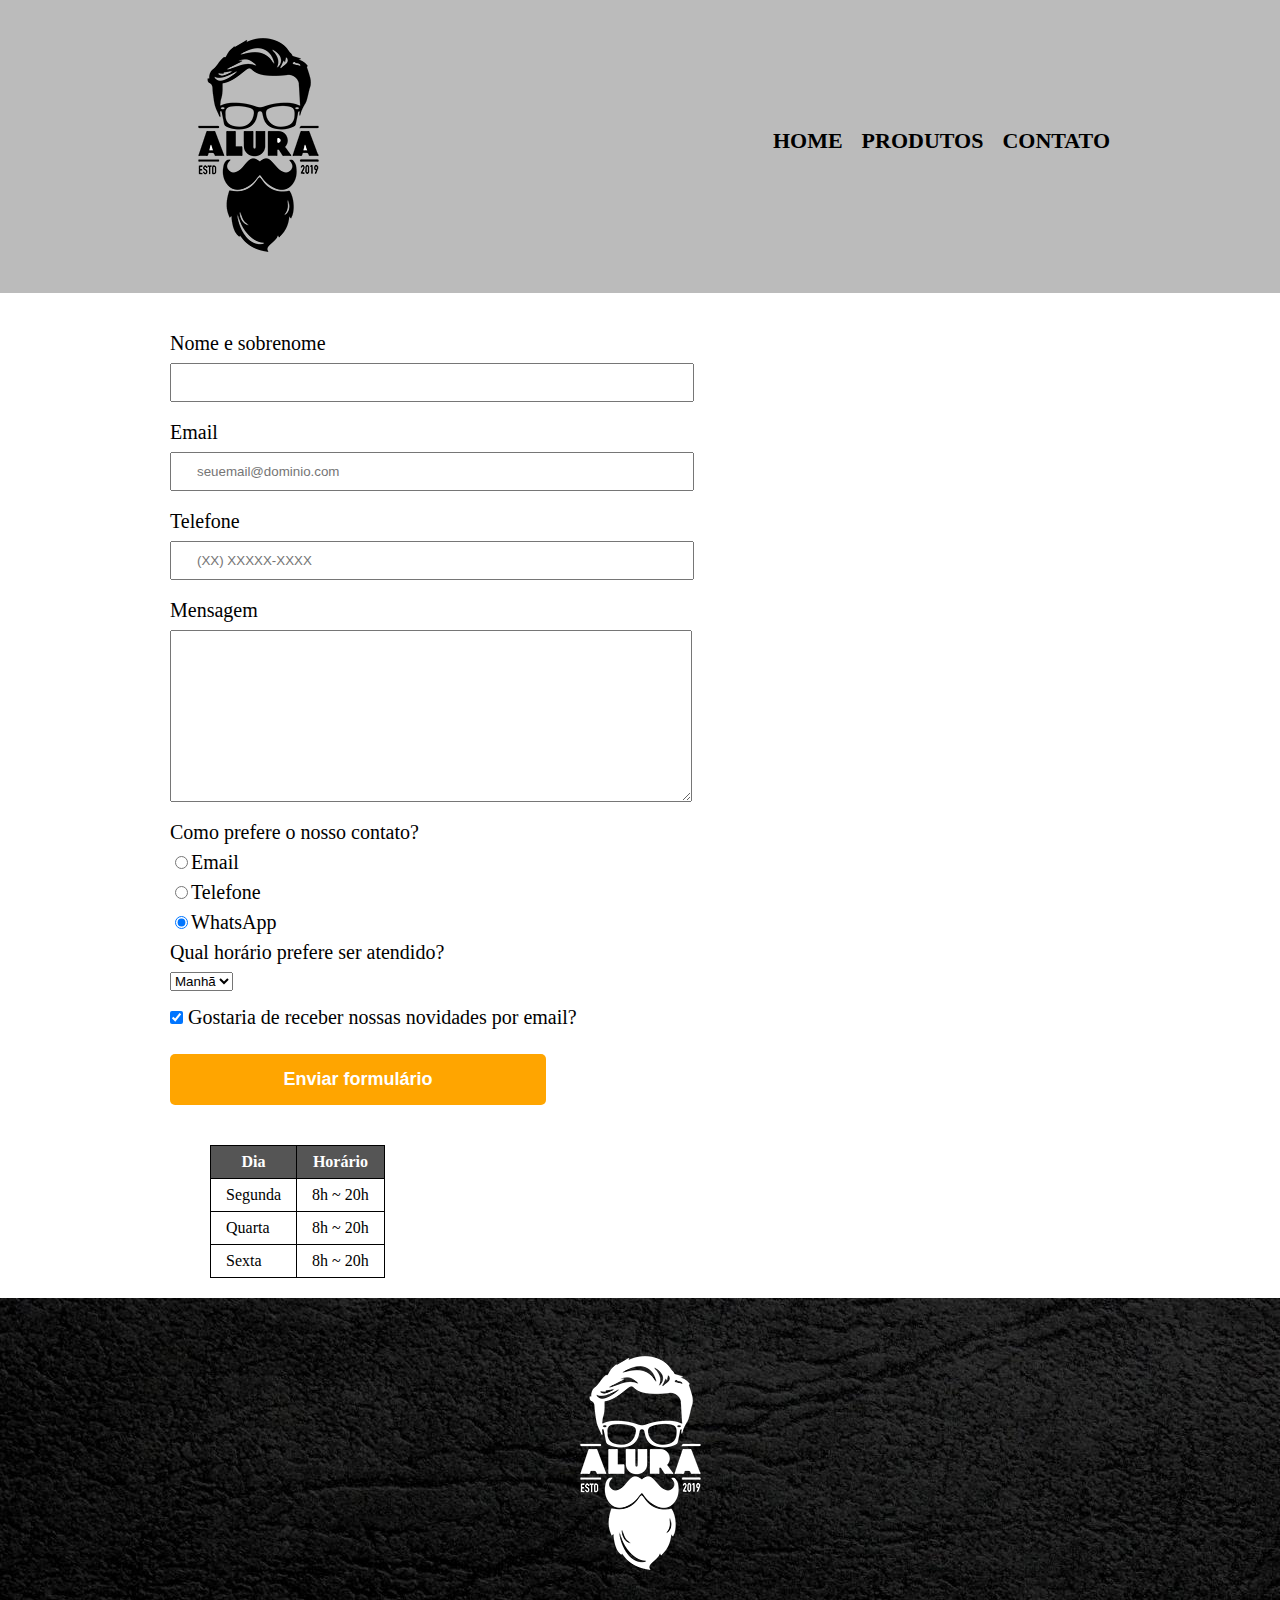
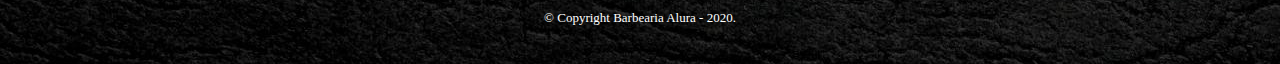
==== contato.html @ 942c0c39 "Adicionando pagina do formulario" ====
<!DOCTYPE html>
<html>

<head>
    <meta charset="UTF-8">
    <title>Contato - Barbearia Alura</title>

    <link rel="stylesheet" href="reset.css">
    <link rel="stylesheet" href="style.css">
</head>

<body>
    <header>
        <div class="caixa">
            <h1><img src="logo.png" alt="Logo da Barbearia Alura"></h1>

            <nav>
                <ul>
                    <li><a href="index.html">Home</a></li>
                    <li><a href="produtos.html">Produtos</a></li>
                    <li><a href="contato.html">Contato</a></li>
                </ul>
            </nav>
        </div>
    </header>

    <main>
        <form>
            <label for="nomesobrenome"> Nome e sobrenome</label>
            <input type="text" id="nomesobrenome" class="input-padrao" required>

            <label for="email"> Email</label>
            <input type="email" id="email" class="input-padrao" required placeholder="seuemail@dominio.com">

            <label for="telefone">Telefone</label>
            <input type="tel" id="telefone" class="input-padrao" required placeholder="(XX) XXXXX-XXXX">

            <label for="mensagem">Mensagem</label>
            <textarea cols="70" rows="10" id="mensagem" class="input-padrao" required></textarea>

            <fieldset>
                <legend>Como prefere o nosso contato? </legend>
                <label for="radio-email"><input type="radio" name="contato" value="email" id="radio-email">Email</label>


                <label for="radio-telefone"><input type="radio" name="contato" value="telefone"
                        id="radio-telefone">Telefone</label>


                <label for="radio-whatsapp"><input type="radio" name="contato" value="whatsapp" id="radio-whatsapp"
                        checked>WhatsApp</label>

            </fieldset>

            <fieldset>
                <legend>Qual horário prefere ser atendido?</legend>
                <select name="" id="">
                    <option value="">Manhã</option>
                    <option value="">Tarde</option>
                    <option value="">Noite</option>
                </select>
            </fieldset>

            <label><input type="checkbox" class="checkbox" checked> Gostaria de receber nossas novidades por
                email?</label>




            <input type="submit" value="Enviar formulário" class="enviar">
        </form>

        <table>

            <thead>
                <tr>
                    <th>Dia</th>
                    <th colspan="2">Horário</th>
                </tr>
            </thead>

            <tbody>
                <tr>
                    <td>Segunda</td>
                    <td>8h ~ 20h</td>
                </tr>
                <tr>
                    <td>Quarta</td>
                    <td>8h ~ 20h</td>
                </tr>
                <tr>
                    <td>Sexta</td>
                    <td>8h ~ 20h</td>
                </tr>

            </tbody>

        </table>
    </main>

    <footer>
        <img src="logo-branco.png" alt="Logo da Barbearia Alura">
        <p class="copyright">
            &copy; Copyright Barbearia Alura - 2020.
        </p>
    </footer>
</body>

</html>
---- style.css ----
header {
	background: #BBBBBB;
	padding: 20px 0;
}

main{
	width: 940px;
	margin: 0 auto;
}

form{
	margin: 40px 0;
}

form label, form legend{
	display: block;
	font-size: 20px;
	margin: 0 0 10px;
}
.input-padrao{
	display: block;
	margin: 0 0 20px;
	padding: 10px 25px;
	width: 50%;
}
.checkbox{
	margin: 20px 0;
}

.caixa {
	position: relative;
	width: 940px;
	margin: 0 auto;
}

nav {
	position: absolute;
	top: 110px;
	right: 0;
}

nav li {
	display: inline;
	margin: 0 0 0 15px;
}

nav a {
	text-transform: uppercase;
	color: #000000;
	font-weight: bold;
	font-size: 22px;
	text-decoration: none;
	
}

nav a:hover{
	color: #c78c19;
	text-decoration: underline;
	
}

.produtos {
	width: 940px;
	margin: 0 auto;
	padding: 50px 0;
}
.produtos li:hover{
	border-color: #c78c19;
	background: grey;
	
	transform: scale(1.2);
	
}

.produtos li:active{
	border-color: #088c19;
}

.produtos li:hover h2{
	font-size: 34px;
}
.produtos li {
	display: inline-block;
	text-align: center;
	width: 30%;
	vertical-align: top;
	margin: 0 1.5%;
	padding: 30px 20px;
	box-sizing: border-box;
	border: 2px solid #000000;
	border-radius: 10px;
	transition: 1s all;
	cursor: pointer;
	
}

.produtos h2 {
	font-size: 30px;
	font-weight: bold;
}

.produto-descricao {
	font-size: 18px;
}

.produto-preco {
	font-size: 22px;
	font-weight: bold;
	margin-top: 10px;
}


footer {
	text-align: center;
	background: url("bg.jpg");
	padding: 40px 0;
}

.copyright{
	color: white;
	font-size: 13px;
	margin-top: 20px;
	
}

.enviar{
width: 40%;
padding: 15px 0 ;
background: orange;
color: white;
font-weight: bold;
font-size: 18px;
border: none;
border-radius: 5px;
transition: 1s all;
cursor: pointer;
}

.enviar:hover{
	background: darkorange;	
	transform:scale(1.2);
}

table{
	margin: 20px 40px;
}
thead{
	background: #555555;
	color: white;
	font-weight: bold;
}
 th, td{
	 border: 1px solid #000000;
	 padding: 8px 15px;
 }
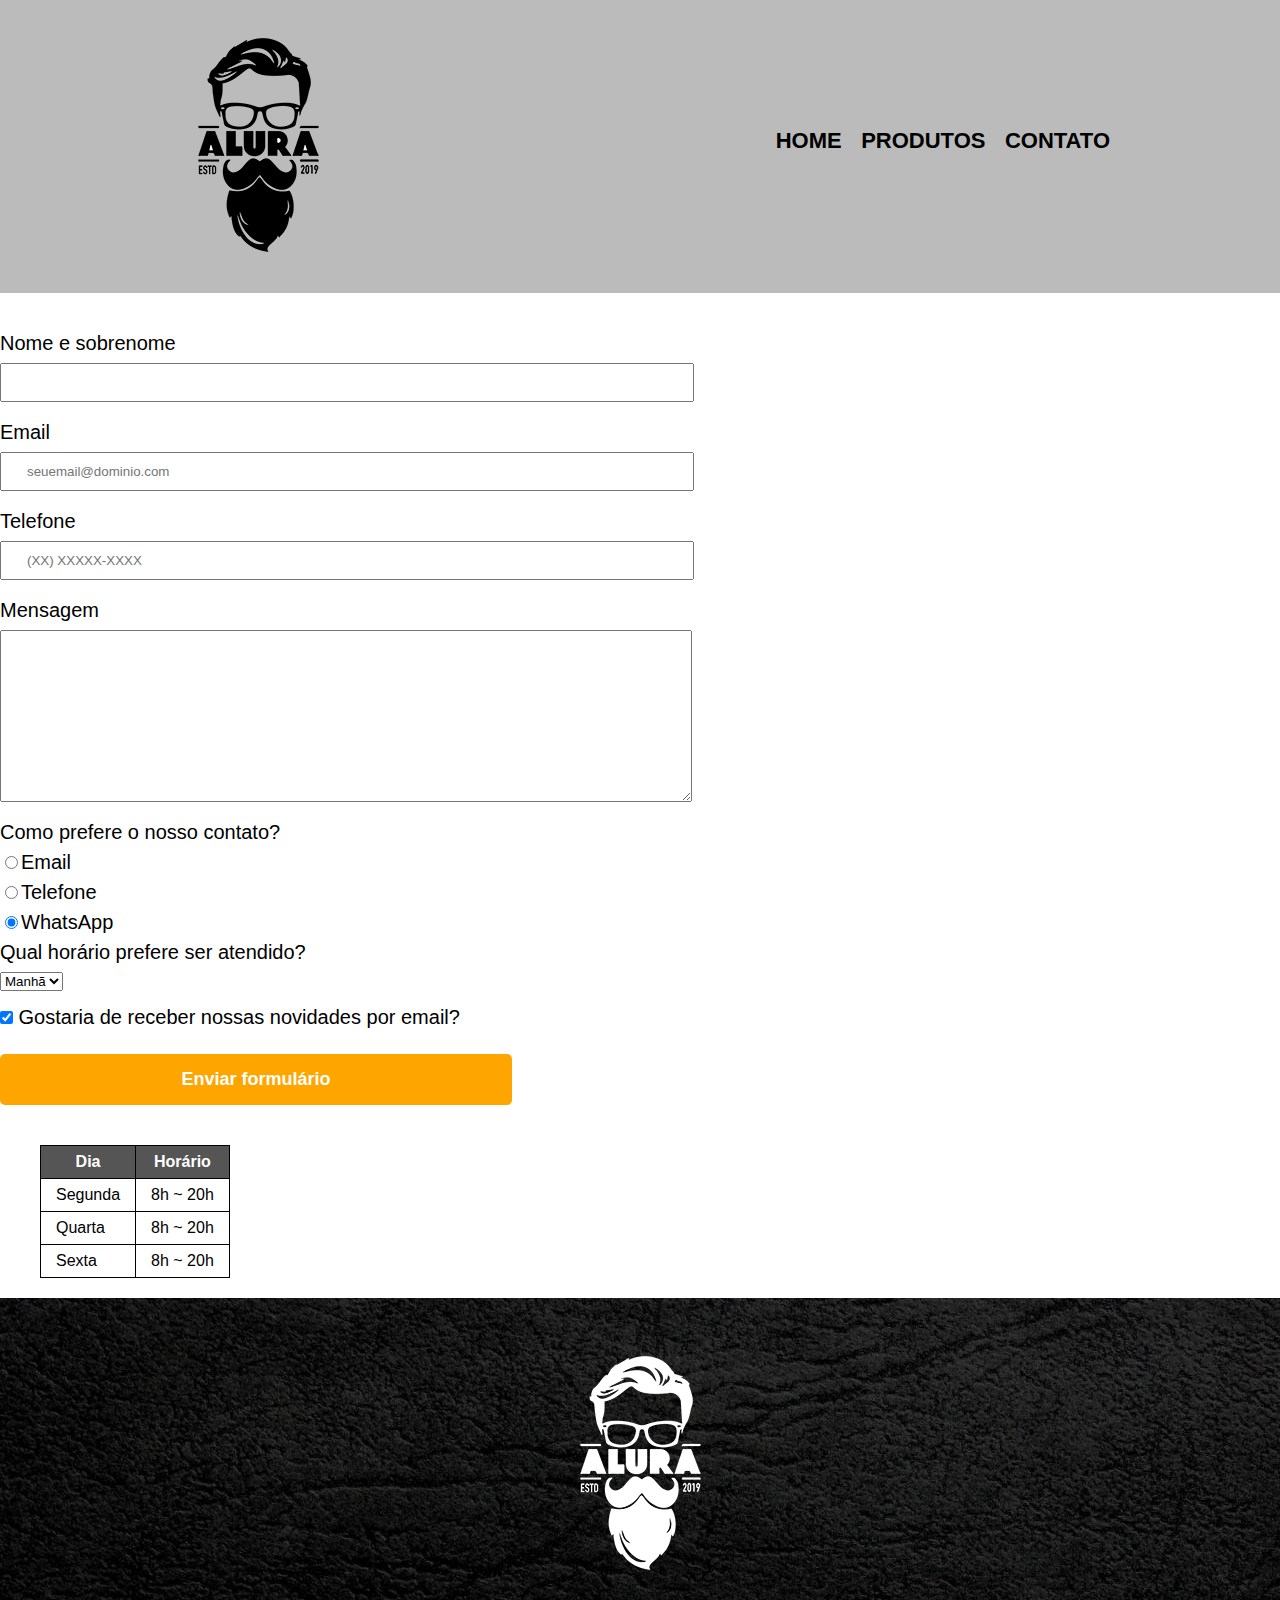
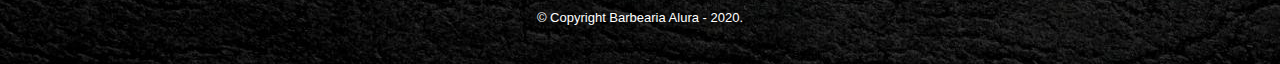
==== commit e8f81990: "Estilizando index" ====
--- a/contato.html
+++ b/contato.html
@@ -75,7 +75,7 @@
             <thead>
                 <tr>
                     <th>Dia</th>
-                    <th colspan="2">Horário</th>
+                    <th>Horário</th>
                 </tr>
             </thead>
 
--- a/style.css
+++ b/style.css
@@ -1,29 +1,34 @@
+body {
+	font-family: 'Montserrat', sans-serif;
+}
+
 header {
 	background: #BBBBBB;
 	padding: 20px 0;
 }
 
-main{
-	width: 940px;
-	margin: 0 auto;
-}
-
-form{
+main {
+	
+}
+
+form {
 	margin: 40px 0;
 }
 
-form label, form legend{
+form label, form legend {
 	display: block;
 	font-size: 20px;
 	margin: 0 0 10px;
 }
-.input-padrao{
+
+.input-padrao {
 	display: block;
 	margin: 0 0 20px;
 	padding: 10px 25px;
 	width: 50%;
 }
-.checkbox{
+
+.checkbox {
 	margin: 20px 0;
 }
 
@@ -50,13 +55,11 @@
 	font-weight: bold;
 	font-size: 22px;
 	text-decoration: none;
-	
-}
-
-nav a:hover{
+}
+
+nav a:hover {
 	color: #c78c19;
 	text-decoration: underline;
-	
 }
 
 .produtos {
@@ -64,21 +67,21 @@
 	margin: 0 auto;
 	padding: 50px 0;
 }
-.produtos li:hover{
+
+.produtos li:hover {
 	border-color: #c78c19;
 	background: grey;
-	
 	transform: scale(1.2);
-	
-}
-
-.produtos li:active{
+}
+
+.produtos li:active {
 	border-color: #088c19;
 }
 
-.produtos li:hover h2{
+.produtos li:hover h2 {
 	font-size: 34px;
 }
+
 .produtos li {
 	display: inline-block;
 	text-align: center;
@@ -91,7 +94,6 @@
 	border-radius: 10px;
 	transition: 1s all;
 	cursor: pointer;
-	
 }
 
 .produtos h2 {
@@ -109,47 +111,137 @@
 	margin-top: 10px;
 }
 
-
 footer {
 	text-align: center;
 	background: url("bg.jpg");
 	padding: 40px 0;
 }
 
-.copyright{
+.copyright {
 	color: white;
 	font-size: 13px;
 	margin-top: 20px;
-	
-}
-
-.enviar{
-width: 40%;
-padding: 15px 0 ;
-background: orange;
-color: white;
-font-weight: bold;
-font-size: 18px;
-border: none;
-border-radius: 5px;
-transition: 1s all;
-cursor: pointer;
-}
-
-.enviar:hover{
-	background: darkorange;	
-	transform:scale(1.2);
-}
-
-table{
+}
+
+.enviar {
+	width: 40%;
+	padding: 15px 0;
+	background: orange;
+	color: white;
+	font-weight: bold;
+	font-size: 18px;
+	border: none;
+	border-radius: 5px;
+	transition: 1s all;
+	cursor: pointer;
+}
+
+.enviar:hover {
+	background: darkorange;
+	transform: scale(1.2);
+}
+
+table {
 	margin: 20px 40px;
 }
-thead{
+
+thead {
 	background: #555555;
 	color: white;
 	font-weight: bold;
 }
- th, td{
-	 border: 1px solid #000000;
-	 padding: 8px 15px;
- }+
+th, td {
+	border: 1px solid #000000;
+	padding: 8px 15px;
+}
+
+/*CSS da página inicial*/
+
+.banner {
+	width: 100%;
+}
+
+.titulo-principal {
+	text-align: center;
+	font-size: 2em;
+	margin: 0 0 1em;
+	clear: left;
+}
+
+.principal{
+	padding: 3em 0;
+	background: #fefefe;
+	width: 940px;
+	margin: 0 auto;
+}
+
+.principal p {
+	margin: 0 0 1em;
+	
+}
+
+.principal strong {
+	font-weight: bold;
+}
+
+.principal em {
+	font-style: italic;
+}
+
+.utensilios {
+	width: 120px;
+	float: left;
+	margin: 0 20px 20px 0;
+}
+
+.mapa {
+	padding: 3em 0;
+	background: linear-gradient(#fefefe, #888888);
+	
+}
+.mapa-conteudo{
+	width: 940px;
+	margin: 0 auto;
+}
+
+.mapa p {
+	margin: 0 0 2em;
+	text-align: center;
+}
+
+.beneficios {
+	padding: 3em 0;
+	background: #888888;
+}
+
+.conteudo-beneficios {
+	width: 640px;
+	margin: 0 auto;
+}
+
+.lista-beneficios {
+	width: 40%;
+	display: inline-block;
+	vertical-align: top;
+}
+
+.itens{
+	line-height: 1.5;
+}
+
+.itens:before{
+	content: "🟊";
+}
+.itens:first-child{
+	font-weight: bold;
+}
+
+.imagem-beneficios {
+	width: 60%;
+}
+
+.video {
+	width: 560px;
+	margin: 2em auto;
+}